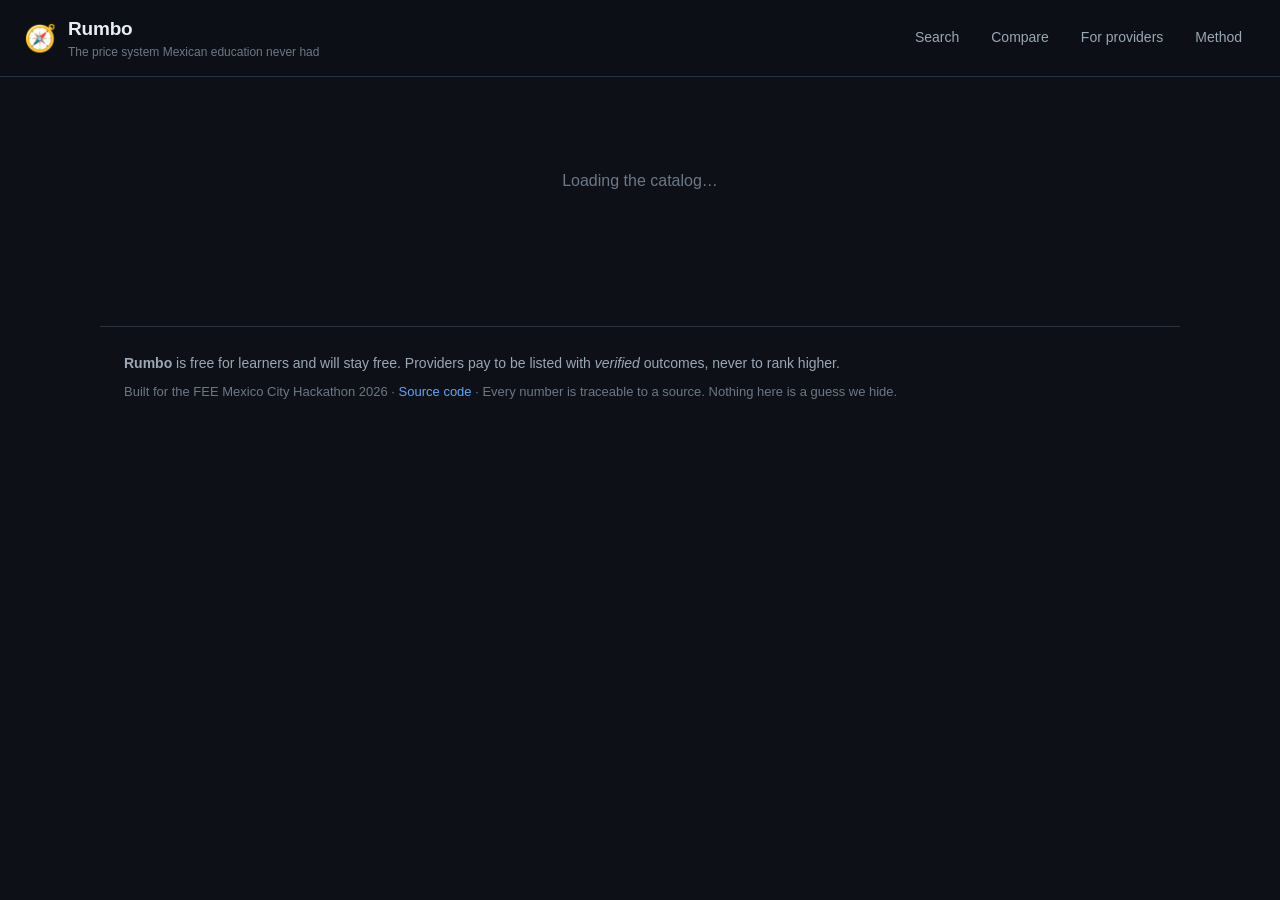
==== index.html @ 03a2d69b "feat: Rumbo web app - true-cost and payback comparison for every education path in Mexico City Stati" ====
<!DOCTYPE html>
<html lang="en">
<head>
<meta charset="utf-8" />
<meta name="viewport" content="width=device-width, initial-scale=1" />
<title>Rumbo &mdash; The price system Mexican education never had</title>
<meta name="description" content="Compare every education path in Mexico City by what it truly costs you and when it actually pays you back. Free for learners, forever." />
<meta property="og:title" content="Rumbo" />
<meta property="og:description" content="The price system Mexican education never had." />
<link rel="icon" href="data:image/svg+xml,%3Csvg xmlns='http://www.w3.org/2000/svg' viewBox='0 0 32 32'%3E%3Ctext y='26' font-size='26'%3E%F0%9F%A7%AD%3C/text%3E%3C/svg%3E" />
<link rel="stylesheet" href="./assets/styles.css" />
</head>
<body>
<a class="skip" href="#view">Skip to content</a>

<header class="topbar">
  <a class="brand" href="#/">
    <span class="brand-mark" aria-hidden="true">&#129517;</span>
    <span>
      <strong>Rumbo</strong>
      <em>The price system Mexican education never had</em>
    </span>
  </a>
  <nav>
    <a href="#/" data-nav="home">Search</a>
    <a href="#/routes" data-nav="routes">Compare</a>
    <a href="#/providers" data-nav="providers">For providers</a>
    <a href="#/method" data-nav="method">Method</a>
  </nav>
</header>

<main id="view" tabindex="-1">
  <div class="loading">Loading the catalog&hellip;</div>
</main>

<footer class="footer">
  <p>
    <strong>Rumbo</strong> is free for learners and will stay free. Providers pay to be
    listed with <em>verified</em> outcomes, never to rank higher.
  </p>
  <p class="muted">
    Built for the FEE Mexico City Hackathon 2026 &middot;
    <a href="https://github.com/hackathon-fee/rumbo" rel="noopener">Source code</a> &middot;
    Every number is traceable to a source. Nothing here is a guess we hide.
  </p>
</footer>

<script type="module" src="./assets/app.js"></script>
</body>
</html>
---- assets/styles.css ----
:root {
  --bg: #0d1117;
  --bg-2: #151b23;
  --bg-3: #1c2430;
  --line: #2a3441;
  --ink: #e6edf3;
  --ink-2: #9aa7b4;
  --ink-3: #6b7885;
  --accent: #4ade80;
  --accent-dim: #16653c;
  --warn: #fbbf24;
  --bad: #f87171;
  --brand: #60a5fa;
  --radius: 12px;
  --mono: ui-monospace, SFMono-Regular, "SF Mono", Menlo, monospace;
}

* { box-sizing: border-box; }

html { scroll-behavior: smooth; }

body {
  margin: 0;
  background: var(--bg);
  color: var(--ink);
  font: 16px/1.55 -apple-system, BlinkMacSystemFont, "Segoe UI", Roboto, Helvetica, Arial, sans-serif;
  -webkit-font-smoothing: antialiased;
}

a { color: var(--brand); text-decoration: none; }
a:hover { text-decoration: underline; }

.skip {
  position: absolute; left: -9999px; top: 0;
  background: var(--accent); color: #04180d; padding: 10px 16px; z-index: 100;
}
.skip:focus { left: 8px; top: 8px; }

/* ---------- top bar ---------- */
.topbar {
  display: flex; align-items: center; justify-content: space-between;
  gap: 24px; flex-wrap: wrap;
  padding: 14px 24px;
  border-bottom: 1px solid var(--line);
  background: rgba(13, 17, 23, 0.9);
  backdrop-filter: blur(8px);
  position: sticky; top: 0; z-index: 20;
}
.brand { display: flex; align-items: center; gap: 12px; color: var(--ink); }
.brand:hover { text-decoration: none; }
.brand-mark { font-size: 26px; line-height: 1; }
.brand strong { display: block; font-size: 19px; letter-spacing: -0.01em; }
.brand em { display: block; font-size: 12px; color: var(--ink-3); font-style: normal; }
.topbar nav { display: flex; gap: 4px; flex-wrap: wrap; }
.topbar nav a {
  color: var(--ink-2); font-size: 14px; padding: 7px 13px;
  border-radius: 999px; border: 1px solid transparent;
}
.topbar nav a:hover { color: var(--ink); background: var(--bg-2); text-decoration: none; }
.topbar nav a[aria-current="page"] {
  color: var(--ink); background: var(--bg-3); border-color: var(--line);
}

/* ---------- layout ---------- */
main { max-width: 1080px; margin: 0 auto; padding: 32px 24px 72px; }
main:focus { outline: none; }
.loading { color: var(--ink-3); padding: 60px 0; text-align: center; }

h1 { font-size: 34px; line-height: 1.15; letter-spacing: -0.02em; margin: 0 0 12px; }
h2 { font-size: 21px; margin: 40px 0 14px; letter-spacing: -0.01em; }
h3 { font-size: 16px; margin: 0 0 8px; }
.lede { font-size: 18px; color: var(--ink-2); max-width: 66ch; margin: 0 0 28px; }
.muted { color: var(--ink-3); font-size: 13px; }
.mono { font-family: var(--mono); }

/* ---------- hero search ---------- */
.hero { padding: 24px 0 8px; }
.ask { display: flex; gap: 10px; flex-wrap: wrap; margin: 0 0 14px; }
.ask input {
  flex: 1 1 380px; min-width: 0;
  background: var(--bg-2); border: 1px solid var(--line); color: var(--ink);
  padding: 15px 18px; font-size: 16px; border-radius: var(--radius);
}
.ask input:focus { outline: 2px solid var(--brand); outline-offset: -1px; }
.ask button {
  background: var(--accent); color: #04180d; border: 0; cursor: pointer;
  padding: 15px 26px; font-size: 16px; font-weight: 650; border-radius: var(--radius);
}
.ask button:hover { filter: brightness(1.08); }
.ask button:disabled { opacity: 0.55; cursor: wait; }

.chips { display: flex; gap: 8px; flex-wrap: wrap; margin-bottom: 10px; }
.chip {
  background: var(--bg-2); border: 1px solid var(--line); color: var(--ink-2);
  padding: 7px 13px; border-radius: 999px; font-size: 13px; cursor: pointer;
  text-align: left;
}
.chip:hover { color: var(--ink); border-color: var(--brand); }

.parsed {
  margin: 16px 0 0; padding: 13px 16px; border-radius: var(--radius);
  background: var(--bg-2); border: 1px solid var(--line); font-size: 14px;
}
.parsed b { color: var(--accent); font-family: var(--mono); }

/* ---------- stat strip ---------- */
.stats { display: flex; gap: 28px; flex-wrap: wrap; margin: 28px 0 0; }
.stat .n { font-size: 27px; font-weight: 680; letter-spacing: -0.02em; font-family: var(--mono); }
.stat .l { font-size: 12px; color: var(--ink-3); text-transform: uppercase; letter-spacing: 0.06em; }

/* ---------- controls ---------- */
.controls {
  display: flex; gap: 18px; flex-wrap: wrap; align-items: flex-end;
  padding: 16px; margin: 0 0 22px;
  background: var(--bg-2); border: 1px solid var(--line); border-radius: var(--radius);
}
.field { display: flex; flex-direction: column; gap: 5px; }
.field label { font-size: 11px; color: var(--ink-3); text-transform: uppercase; letter-spacing: 0.06em; }
.field input, .field select {
  background: var(--bg-3); border: 1px solid var(--line); color: var(--ink);
  padding: 8px 11px; border-radius: 8px; font-size: 14px; min-width: 130px;
}
.field input { font-family: var(--mono); }

/* ---------- cards ---------- */
.cards { display: grid; gap: 14px; }
.card {
  display: block; padding: 18px 20px; color: var(--ink);
  background: var(--bg-2); border: 1px solid var(--line); border-radius: var(--radius);
  transition: border-color 0.14s, transform 0.14s;
}
.card:hover { border-color: var(--brand); text-decoration: none; transform: translateY(-1px); }
.card-top { display: flex; justify-content: space-between; gap: 18px; align-items: flex-start; flex-wrap: wrap; }
.card h3 { font-size: 17px; }
.card .provider { color: var(--ink-2); font-size: 13px; }
.rank {
  font-family: var(--mono); font-size: 12px; color: var(--ink-3);
  border: 1px solid var(--line); border-radius: 6px; padding: 2px 7px; flex: 0 0 auto;
}
.payback { text-align: right; flex: 0 0 auto; }
.payback .big { font-size: 25px; font-weight: 680; font-family: var(--mono); letter-spacing: -0.02em; }
.payback .lbl { font-size: 11px; color: var(--ink-3); text-transform: uppercase; letter-spacing: 0.06em; }
.good { color: var(--accent); }
.mid { color: var(--warn); }
.bad { color: var(--bad); }

.metrics {
  display: grid; grid-template-columns: repeat(auto-fit, minmax(118px, 1fr));
  gap: 12px; margin-top: 15px; padding-top: 14px; border-top: 1px solid var(--line);
}
.metric .v { font-family: var(--mono); font-size: 15px; }
.metric .k { font-size: 11px; color: var(--ink-3); }

.tags { display: flex; gap: 7px; flex-wrap: wrap; margin-top: 13px; }
.tag {
  font-size: 11px; padding: 3px 9px; border-radius: 999px;
  background: var(--bg-3); border: 1px solid var(--line); color: var(--ink-2);
}
.tag.verified { color: var(--accent); border-color: var(--accent-dim); }
.tag.self_reported { color: var(--warn); border-color: #6b4e10; }
.tag.estimated { color: var(--ink-3); }
.tag.over { color: var(--bad); border-color: #6b2020; }

/* ---------- tables & charts ---------- */
.breakdown { width: 100%; border-collapse: collapse; font-size: 14px; margin: 8px 0 0; }
.breakdown th, .breakdown td { text-align: left; padding: 9px 12px; border-bottom: 1px solid var(--line); }
.breakdown th { color: var(--ink-3); font-weight: 500; font-size: 12px; text-transform: uppercase; letter-spacing: 0.05em; }
.breakdown td:last-child, .breakdown th:last-child { text-align: right; font-family: var(--mono); }
.breakdown tr.total td { font-weight: 680; border-bottom: 2px solid var(--line); }

.panel {
  background: var(--bg-2); border: 1px solid var(--line);
  border-radius: var(--radius); padding: 20px; margin: 0 0 18px;
}
.chart { width: 100%; height: auto; display: block; }
.chart-note { font-size: 12px; color: var(--ink-3); margin-top: 10px; }

.callout {
  border-left: 3px solid var(--accent); background: var(--bg-2);
  padding: 14px 18px; border-radius: 0 var(--radius) var(--radius) 0; margin: 18px 0;
}
.callout.warn { border-left-color: var(--warn); }

.grid2 { display: grid; grid-template-columns: repeat(auto-fit, minmax(280px, 1fr)); gap: 16px; }

/* ---------- forms ---------- */
form.lead { display: grid; gap: 11px; max-width: 460px; }
form.lead input, form.lead textarea {
  background: var(--bg-3); border: 1px solid var(--line); color: var(--ink);
  padding: 11px 13px; border-radius: 8px; font-size: 14px; font-family: inherit;
}
form.lead button {
  background: var(--accent); color: #04180d; border: 0; cursor: pointer;
  padding: 12px 20px; font-weight: 650; border-radius: 8px; font-size: 15px;
}
form.lead button:disabled { opacity: 0.55; cursor: wait; }
.form-msg { font-size: 14px; }
.form-msg.ok { color: var(--accent); }
.form-msg.err { color: var(--bad); }

.error {
  border: 1px solid #6b2020; background: #1f1113; color: #fca5a5;
  padding: 14px 18px; border-radius: var(--radius);
}

/* ---------- footer ---------- */
.footer {
  border-top: 1px solid var(--line); padding: 26px 24px 40px;
  max-width: 1080px; margin: 0 auto; font-size: 14px; color: var(--ink-2);
}
.footer p { margin: 0 0 7px; }

@media (max-width: 620px) {
  h1 { font-size: 27px; }
  main { padding: 24px 16px 56px; }
  .topbar { padding: 12px 16px; }
  .payback { text-align: left; }
}
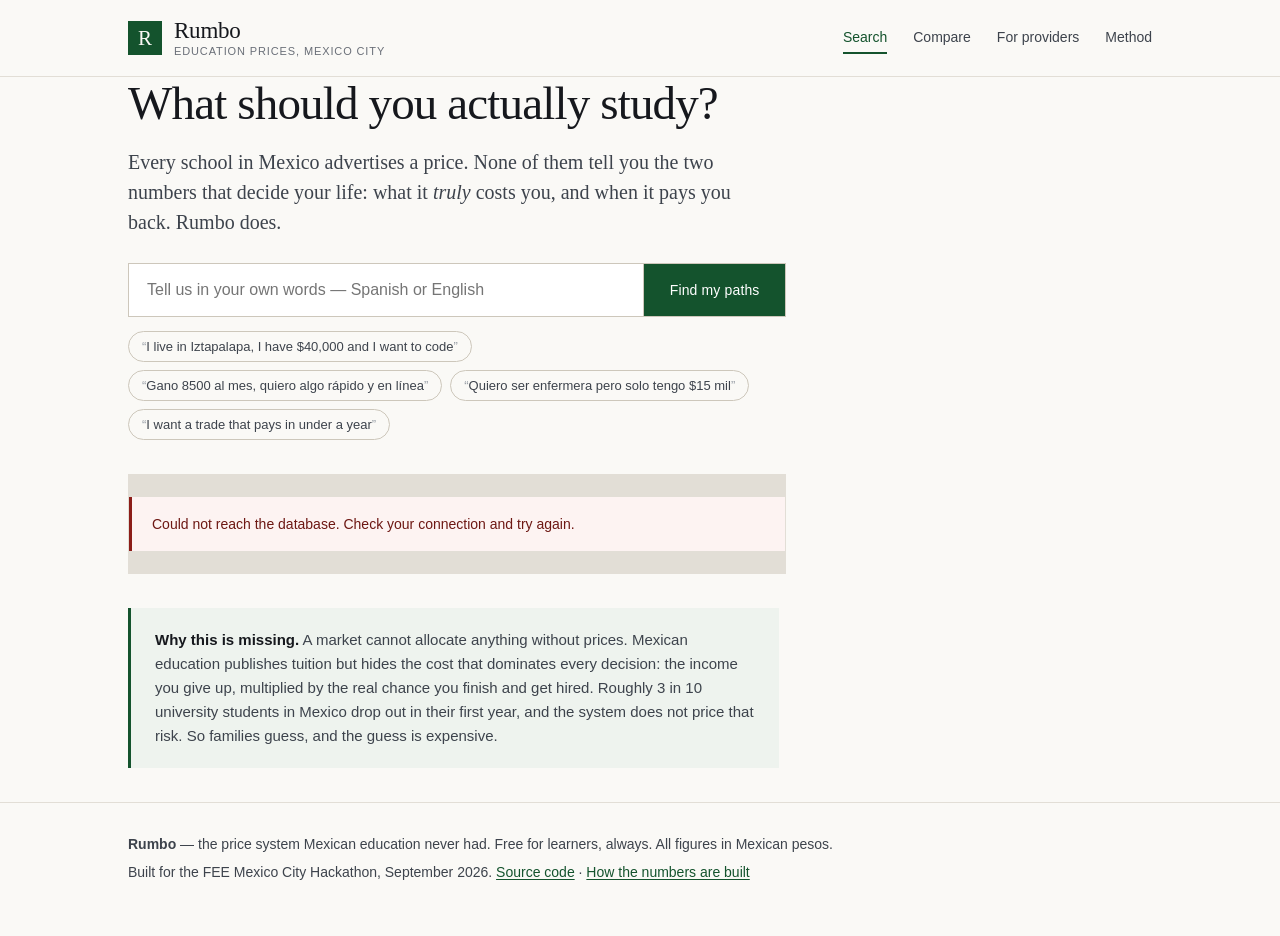
==== commit 5044dd30: "Redesign in a print-editorial style, move all copy to English, and harden search - Replace the dark " ====
--- a/index.html
+++ b/index.html
@@ -1,50 +1,58 @@
-<!DOCTYPE html>
+<!doctype html>
 <html lang="en">
-<head>
-<meta charset="utf-8" />
-<meta name="viewport" content="width=device-width, initial-scale=1" />
-<title>Rumbo &mdash; The price system Mexican education never had</title>
-<meta name="description" content="Compare every education path in Mexico City by what it truly costs you and when it actually pays you back. Free for learners, forever." />
-<meta property="og:title" content="Rumbo" />
-<meta property="og:description" content="The price system Mexican education never had." />
-<link rel="icon" href="data:image/svg+xml,%3Csvg xmlns='http://www.w3.org/2000/svg' viewBox='0 0 32 32'%3E%3Ctext y='26' font-size='26'%3E%F0%9F%A7%AD%3C/text%3E%3C/svg%3E" />
-<link rel="stylesheet" href="./assets/styles.css" />
-</head>
-<body>
-<a class="skip" href="#view">Skip to content</a>
+  <head>
+    <meta charset="utf-8" />
+    <meta name="viewport" content="width=device-width, initial-scale=1" />
+    <title>Rumbo — When does your education pay you back?</title>
+    <meta
+      name="description"
+      content="Compare every education path in Mexico City by what it truly costs you and when it pays you back. Free for learners, always."
+    />
+    <meta name="color-scheme" content="light" />
+    <link rel="preconnect" href="https://skbadqkzpdsfgszxgprf.supabase.co" crossorigin />
+    <link
+      rel="icon"
+      href="data:image/svg+xml,%3Csvg xmlns='http://www.w3.org/2000/svg' viewBox='0 0 32 32'%3E%3Crect width='32' height='32' fill='%2314532d'/%3E%3Ctext x='16' y='23' font-family='Georgia,serif' font-size='20' fill='%23faf9f6' text-anchor='middle'%3ER%3C/text%3E%3C/svg%3E"
+    />
+    <link rel="stylesheet" href="assets/styles.css" />
+  </head>
+  <body>
+    <a class="skip" href="#view">Skip to content</a>
 
-<header class="topbar">
-  <a class="brand" href="#/">
-    <span class="brand-mark" aria-hidden="true">&#129517;</span>
-    <span>
-      <strong>Rumbo</strong>
-      <em>The price system Mexican education never had</em>
-    </span>
-  </a>
-  <nav>
-    <a href="#/" data-nav="home">Search</a>
-    <a href="#/routes" data-nav="routes">Compare</a>
-    <a href="#/providers" data-nav="providers">For providers</a>
-    <a href="#/method" data-nav="method">Method</a>
-  </nav>
-</header>
+    <header class="masthead">
+      <div class="wrap masthead-inner">
+        <a class="brand" href="#/">
+          <span class="brand-mark">R</span>
+          <span class="brand-words">
+            <span class="brand-name">Rumbo</span>
+            <span class="brand-sub">Education prices, Mexico City</span>
+          </span>
+        </a>
+        <nav class="nav" aria-label="Main">
+          <a data-nav="home" href="#/">Search</a>
+          <a data-nav="routes" href="#/routes">Compare</a>
+          <a data-nav="providers" href="#/providers">For providers</a>
+          <a data-nav="method" href="#/method">Method</a>
+        </nav>
+      </div>
+    </header>
 
-<main id="view" tabindex="-1">
-  <div class="loading">Loading the catalog&hellip;</div>
-</main>
+    <main class="wrap" id="view"></main>
 
-<footer class="footer">
-  <p>
-    <strong>Rumbo</strong> is free for learners and will stay free. Providers pay to be
-    listed with <em>verified</em> outcomes, never to rank higher.
-  </p>
-  <p class="muted">
-    Built for the FEE Mexico City Hackathon 2026 &middot;
-    <a href="https://github.com/hackathon-fee/rumbo" rel="noopener">Source code</a> &middot;
-    Every number is traceable to a source. Nothing here is a guess we hide.
-  </p>
-</footer>
+    <footer class="footer">
+      <div class="wrap footer-inner">
+        <p>
+          <strong>Rumbo</strong> — the price system Mexican education never had.
+          Free for learners, always. All figures in Mexican pesos.
+        </p>
+        <p class="muted">
+          Built for the FEE Mexico City Hackathon, September 2026.
+          <a href="https://github.com/hackathon-fee/rumbo" rel="noopener" target="_blank">Source code</a>
+          &middot; <a href="#/method">How the numbers are built</a>
+        </p>
+      </div>
+    </footer>
 
-<script type="module" src="./assets/app.js"></script>
-</body>
+    <script type="module" src="assets/app.js"></script>
+  </body>
 </html>
--- a/assets/styles.css
+++ b/assets/styles.css
@@ -1,218 +1,860 @@
+/* Rumbo — print-editorial styling.
+ *
+ * Design intent: this tool tells a family that a "free" degree will cost them
+ * three hundred thousand pesos. That claim has to look like a financial
+ * document, not a startup landing page. So: paper background, serif headlines,
+ * hairline rules, tabular figures, exactly one accent colour, and no glow,
+ * gradients or neon anywhere.
+ */
+
 :root {
-  --bg: #0d1117;
-  --bg-2: #151b23;
-  --bg-3: #1c2430;
-  --line: #2a3441;
-  --ink: #e6edf3;
-  --ink-2: #9aa7b4;
-  --ink-3: #6b7885;
-  --accent: #4ade80;
-  --accent-dim: #16653c;
-  --warn: #fbbf24;
-  --bad: #f87171;
-  --brand: #60a5fa;
-  --radius: 12px;
-  --mono: ui-monospace, SFMono-Regular, "SF Mono", Menlo, monospace;
-}
-
-* { box-sizing: border-box; }
-
-html { scroll-behavior: smooth; }
+  --paper: #faf9f6;
+  --card: #ffffff;
+  --ink: #16181d;
+  --ink-soft: #3d434c;
+  --muted: #6a6f78;
+  --faint: #9aa0a8;
+  --line: #e2ded6;
+  --line-strong: #cdc7bb;
+  --accent: #14532d;
+  --accent-soft: #eef3ee;
+  --neg: #8c1d18;
+  --warn: #7c5210;
+  --warn-soft: #fbf6e9;
+
+  --serif: Georgia, "Iowan Old Style", "Times New Roman", Times, serif;
+  --sans: -apple-system, BlinkMacSystemFont, "Segoe UI", Roboto, Helvetica,
+    Arial, sans-serif;
+  --mono: ui-monospace, SFMono-Regular, "SF Mono", Menlo, Consolas, monospace;
+
+  --wrap: 1080px;
+}
+
+*,
+*::before,
+*::after {
+  box-sizing: border-box;
+}
+
+html {
+  -webkit-text-size-adjust: 100%;
+}
 
 body {
   margin: 0;
-  background: var(--bg);
+  background: var(--paper);
   color: var(--ink);
-  font: 16px/1.55 -apple-system, BlinkMacSystemFont, "Segoe UI", Roboto, Helvetica, Arial, sans-serif;
+  font-family: var(--sans);
+  font-size: 16px;
+  line-height: 1.6;
   -webkit-font-smoothing: antialiased;
 }
 
-a { color: var(--brand); text-decoration: none; }
-a:hover { text-decoration: underline; }
+.wrap {
+  max-width: var(--wrap);
+  margin: 0 auto;
+  padding: 0 28px;
+}
 
 .skip {
-  position: absolute; left: -9999px; top: 0;
-  background: var(--accent); color: #04180d; padding: 10px 16px; z-index: 100;
-}
-.skip:focus { left: 8px; top: 8px; }
-
-/* ---------- top bar ---------- */
-.topbar {
-  display: flex; align-items: center; justify-content: space-between;
-  gap: 24px; flex-wrap: wrap;
-  padding: 14px 24px;
+  position: absolute;
+  left: -9999px;
+}
+.skip:focus {
+  left: 12px;
+  top: 12px;
+  z-index: 10;
+  background: var(--card);
+  padding: 10px 14px;
+  border: 1px solid var(--ink);
+}
+
+/* ------------------------------- masthead ------------------------------- */
+
+.masthead {
   border-bottom: 1px solid var(--line);
-  background: rgba(13, 17, 23, 0.9);
-  backdrop-filter: blur(8px);
-  position: sticky; top: 0; z-index: 20;
-}
-.brand { display: flex; align-items: center; gap: 12px; color: var(--ink); }
-.brand:hover { text-decoration: none; }
-.brand-mark { font-size: 26px; line-height: 1; }
-.brand strong { display: block; font-size: 19px; letter-spacing: -0.01em; }
-.brand em { display: block; font-size: 12px; color: var(--ink-3); font-style: normal; }
-.topbar nav { display: flex; gap: 4px; flex-wrap: wrap; }
-.topbar nav a {
-  color: var(--ink-2); font-size: 14px; padding: 7px 13px;
-  border-radius: 999px; border: 1px solid transparent;
-}
-.topbar nav a:hover { color: var(--ink); background: var(--bg-2); text-decoration: none; }
-.topbar nav a[aria-current="page"] {
-  color: var(--ink); background: var(--bg-3); border-color: var(--line);
-}
-
-/* ---------- layout ---------- */
-main { max-width: 1080px; margin: 0 auto; padding: 32px 24px 72px; }
-main:focus { outline: none; }
-.loading { color: var(--ink-3); padding: 60px 0; text-align: center; }
-
-h1 { font-size: 34px; line-height: 1.15; letter-spacing: -0.02em; margin: 0 0 12px; }
-h2 { font-size: 21px; margin: 40px 0 14px; letter-spacing: -0.01em; }
-h3 { font-size: 16px; margin: 0 0 8px; }
-.lede { font-size: 18px; color: var(--ink-2); max-width: 66ch; margin: 0 0 28px; }
-.muted { color: var(--ink-3); font-size: 13px; }
-.mono { font-family: var(--mono); }
-
-/* ---------- hero search ---------- */
-.hero { padding: 24px 0 8px; }
-.ask { display: flex; gap: 10px; flex-wrap: wrap; margin: 0 0 14px; }
+  background: var(--paper);
+  position: sticky;
+  top: 0;
+  z-index: 5;
+}
+
+.masthead-inner {
+  display: flex;
+  align-items: center;
+  justify-content: space-between;
+  gap: 24px;
+  min-height: 76px;
+  flex-wrap: wrap;
+}
+
+.brand {
+  display: flex;
+  align-items: center;
+  gap: 12px;
+  text-decoration: none;
+  color: inherit;
+}
+
+.brand-mark {
+  width: 34px;
+  height: 34px;
+  flex: none;
+  background: var(--accent);
+  color: var(--paper);
+  font-family: var(--serif);
+  font-size: 21px;
+  line-height: 34px;
+  text-align: center;
+}
+
+.brand-words {
+  display: flex;
+  flex-direction: column;
+  line-height: 1.15;
+}
+
+.brand-name {
+  font-family: var(--serif);
+  font-size: 23px;
+  letter-spacing: -0.01em;
+}
+
+.brand-sub {
+  font-size: 11px;
+  letter-spacing: 0.08em;
+  text-transform: uppercase;
+  color: var(--muted);
+}
+
+.nav {
+  display: flex;
+  gap: 26px;
+  flex-wrap: wrap;
+}
+
+.nav a {
+  color: var(--ink-soft);
+  text-decoration: none;
+  font-size: 14px;
+  padding: 4px 0;
+  border-bottom: 2px solid transparent;
+}
+
+.nav a:hover {
+  color: var(--accent);
+}
+
+.nav a[aria-current="page"] {
+  color: var(--accent);
+  border-bottom-color: var(--accent);
+}
+
+/* -------------------------------- headings ------------------------------- */
+
+main {
+  padding-top: 46px;
+  padding-bottom: 80px;
+  min-height: 60vh;
+}
+
+h1 {
+  font-family: var(--serif);
+  font-size: clamp(31px, 4.4vw, 47px);
+  line-height: 1.14;
+  letter-spacing: -0.018em;
+  margin: 0 0 16px;
+  font-weight: 400;
+}
+
+h2 {
+  font-family: var(--serif);
+  font-size: 27px;
+  font-weight: 400;
+  letter-spacing: -0.01em;
+  margin: 52px 0 18px;
+  padding-bottom: 9px;
+  border-bottom: 1px solid var(--line);
+}
+
+h3 {
+  font-size: 12px;
+  font-weight: 600;
+  letter-spacing: 0.1em;
+  text-transform: uppercase;
+  color: var(--muted);
+  margin: 0 0 14px;
+}
+
+.lede {
+  font-family: var(--serif);
+  font-size: 20px;
+  line-height: 1.5;
+  color: var(--ink-soft);
+  max-width: 62ch;
+  margin: 0 0 26px;
+}
+
+p {
+  margin: 0 0 14px;
+}
+
+a {
+  color: var(--accent);
+  text-decoration-thickness: 1px;
+  text-underline-offset: 2px;
+}
+
+.muted {
+  color: var(--muted);
+  font-size: 14px;
+}
+
+.mono {
+  font-family: var(--mono);
+  font-size: 13px;
+}
+
+/* --------------------------------- search -------------------------------- */
+
+.hero {
+  max-width: 74ch;
+}
+
+.eyebrow {
+  font-size: 11px;
+  letter-spacing: 0.14em;
+  text-transform: uppercase;
+  color: var(--muted);
+  margin: 0 0 18px;
+}
+
+.ask {
+  display: flex;
+  gap: 0;
+  margin: 26px 0 14px;
+  border: 1px solid var(--line-strong);
+  background: var(--card);
+}
+
+.ask:focus-within {
+  border-color: var(--accent);
+}
+
 .ask input {
-  flex: 1 1 380px; min-width: 0;
-  background: var(--bg-2); border: 1px solid var(--line); color: var(--ink);
-  padding: 15px 18px; font-size: 16px; border-radius: var(--radius);
-}
-.ask input:focus { outline: 2px solid var(--brand); outline-offset: -1px; }
+  flex: 1 1 auto;
+  min-width: 0;
+  border: 0;
+  background: transparent;
+  padding: 17px 18px;
+  font-size: 16px;
+  font-family: var(--sans);
+  color: var(--ink);
+}
+
+.ask input:focus {
+  outline: none;
+}
+
 .ask button {
-  background: var(--accent); color: #04180d; border: 0; cursor: pointer;
-  padding: 15px 26px; font-size: 16px; font-weight: 650; border-radius: var(--radius);
-}
-.ask button:hover { filter: brightness(1.08); }
-.ask button:disabled { opacity: 0.55; cursor: wait; }
-
-.chips { display: flex; gap: 8px; flex-wrap: wrap; margin-bottom: 10px; }
+  flex: none;
+  border: 0;
+  border-left: 1px solid var(--line-strong);
+  background: var(--accent);
+  color: #fff;
+  padding: 0 26px;
+  font-size: 14px;
+  font-weight: 500;
+  letter-spacing: 0.01em;
+  cursor: pointer;
+}
+
+.ask button:hover:not(:disabled) {
+  background: #0d3b20;
+}
+
+.ask button:disabled {
+  background: var(--faint);
+  cursor: progress;
+}
+
+.chips {
+  display: flex;
+  flex-wrap: wrap;
+  gap: 8px;
+  margin-bottom: 26px;
+}
+
 .chip {
-  background: var(--bg-2); border: 1px solid var(--line); color: var(--ink-2);
-  padding: 7px 13px; border-radius: 999px; font-size: 13px; cursor: pointer;
+  border: 1px solid var(--line-strong);
+  background: transparent;
+  color: var(--ink-soft);
+  font-family: var(--sans);
+  font-size: 13px;
+  padding: 7px 13px;
+  border-radius: 999px;
+  cursor: pointer;
+}
+
+.chip::before {
+  content: "“";
+  color: var(--faint);
+}
+
+.chip::after {
+  content: "”";
+  color: var(--faint);
+}
+
+.chip:hover {
+  border-color: var(--accent);
+  color: var(--accent);
+  background: var(--accent-soft);
+}
+
+/* --------------------------------- stats --------------------------------- */
+
+.stats {
+  display: grid;
+  grid-template-columns: repeat(auto-fit, minmax(140px, 1fr));
+  gap: 1px;
+  background: var(--line);
+  border: 1px solid var(--line);
+  margin: 34px 0;
+}
+
+.stat {
+  background: var(--paper);
+  padding: 18px 20px;
+}
+
+.stat .n {
+  font-family: var(--serif);
+  font-size: 32px;
+  line-height: 1.1;
+  font-variant-numeric: tabular-nums;
+}
+
+.stat .l {
+  font-size: 12px;
+  color: var(--muted);
+  margin-top: 4px;
+}
+
+/* -------------------------------- callouts ------------------------------- */
+
+.callout {
+  border-left: 3px solid var(--accent);
+  background: var(--accent-soft);
+  padding: 20px 24px;
+  margin: 34px 0;
+  font-size: 15px;
+  color: var(--ink-soft);
+  max-width: 78ch;
+}
+
+.callout.warn {
+  border-left-color: var(--warn);
+  background: var(--warn-soft);
+}
+
+.callout strong {
+  color: var(--ink);
+}
+
+/* --------------------------------- panels -------------------------------- */
+
+.panel {
+  background: var(--card);
+  border: 1px solid var(--line);
+  padding: 24px;
+  margin: 22px 0;
+}
+
+.grid2 {
+  display: grid;
+  grid-template-columns: repeat(auto-fit, minmax(320px, 1fr));
+  gap: 22px;
+  margin: 22px 0;
+}
+
+.grid2 .panel {
+  margin: 0;
+}
+
+.panel ul {
+  margin: 0 0 12px;
+  padding-left: 20px;
+}
+
+.panel li {
+  margin-bottom: 7px;
+}
+
+/* -------------------------------- controls ------------------------------- */
+
+.controls {
+  display: grid;
+  grid-template-columns: repeat(auto-fit, minmax(170px, 1fr));
+  gap: 1px;
+  background: var(--line);
+  border: 1px solid var(--line);
+  margin: 24px 0;
+}
+
+.controls .field {
+  background: var(--card);
+  padding: 12px 15px;
+  display: flex;
+  flex-direction: column;
+  gap: 5px;
+}
+
+.controls label {
+  font-size: 11px;
+  letter-spacing: 0.06em;
+  text-transform: uppercase;
+  color: var(--muted);
+}
+
+.controls input,
+.controls select {
+  border: 0;
+  border-bottom: 1px solid var(--line);
+  background: transparent;
+  padding: 5px 0;
+  font-size: 15px;
+  font-family: var(--sans);
+  color: var(--ink);
+  font-variant-numeric: tabular-nums;
+  width: 100%;
+}
+
+.controls input:focus,
+.controls select:focus {
+  outline: none;
+  border-bottom-color: var(--accent);
+}
+
+.parsed {
+  font-size: 14px;
+  color: var(--ink-soft);
+  background: var(--card);
+  border: 1px solid var(--line);
+  border-left: 3px solid var(--accent);
+  padding: 12px 16px;
+  margin-bottom: 22px;
+}
+
+.parsed b {
+  font-weight: 600;
+}
+
+.toolbar {
+  display: flex;
+  align-items: baseline;
+  justify-content: space-between;
+  gap: 16px;
+  flex-wrap: wrap;
+  border-bottom: 1px solid var(--line);
+  padding-bottom: 10px;
+  margin-bottom: 22px;
+}
+
+.count {
+  font-size: 13px;
+  color: var(--muted);
+  font-variant-numeric: tabular-nums;
+}
+
+.linkish {
+  border: 0;
+  background: none;
+  color: var(--accent);
+  font-family: var(--sans);
+  font-size: 13px;
+  cursor: pointer;
+  padding: 0;
+  text-decoration: underline;
+  text-underline-offset: 2px;
+}
+
+/* --------------------------------- cards --------------------------------- */
+
+.cards {
+  display: flex;
+  flex-direction: column;
+  gap: 0;
+  border-top: 1px solid var(--line);
+}
+
+.card {
+  display: block;
+  text-decoration: none;
+  color: inherit;
+  background: var(--card);
+  border: 1px solid var(--line);
+  border-top: 0;
+  padding: 22px 24px;
+}
+
+.card:hover {
+  background: #fffdf8;
+  border-left: 3px solid var(--accent);
+  padding-left: 22px;
+}
+
+.card-top {
+  display: flex;
+  align-items: flex-start;
+  justify-content: space-between;
+  gap: 20px;
+}
+
+.card h3 {
+  font-family: var(--serif);
+  font-size: 21px;
+  font-weight: 400;
+  text-transform: none;
+  letter-spacing: -0.01em;
+  color: var(--ink);
+  margin: 4px 0 3px;
+}
+
+.rank {
+  font-family: var(--mono);
+  font-size: 12px;
+  color: var(--faint);
+}
+
+.provider {
+  font-size: 13px;
+  color: var(--muted);
+}
+
+.payback {
+  text-align: right;
+  flex: none;
+}
+
+.payback .big {
+  font-family: var(--serif);
+  font-size: 29px;
+  line-height: 1.1;
+  font-variant-numeric: tabular-nums;
+  white-space: nowrap;
+}
+
+.payback .lbl {
+  font-size: 11px;
+  letter-spacing: 0.07em;
+  text-transform: uppercase;
+  color: var(--muted);
+  margin-top: 2px;
+}
+
+.good {
+  color: var(--accent);
+}
+.bad {
+  color: var(--neg);
+}
+.mid {
+  color: var(--warn);
+}
+
+.metrics {
+  display: grid;
+  grid-template-columns: repeat(auto-fit, minmax(118px, 1fr));
+  gap: 14px 22px;
+  margin: 20px 0 16px;
+  padding-top: 16px;
+  border-top: 1px solid var(--line);
+}
+
+.metric .v {
+  font-family: var(--mono);
+  font-size: 15px;
+  font-variant-numeric: tabular-nums;
+}
+
+.metric .k {
+  font-size: 11px;
+  color: var(--muted);
+  margin-top: 2px;
+}
+
+/* ---------------------------------- tags --------------------------------- */
+
+.tags {
+  display: flex;
+  flex-wrap: wrap;
+  gap: 6px;
+}
+
+.tag {
+  font-size: 11px;
+  letter-spacing: 0.04em;
+  color: var(--muted);
+  border: 1px solid var(--line-strong);
+  padding: 3px 9px;
+  border-radius: 2px;
+  white-space: nowrap;
+}
+
+.tag.verified {
+  color: var(--accent);
+  border-color: #bcd3c2;
+  background: var(--accent-soft);
+}
+
+.tag.self_reported {
+  color: var(--warn);
+  border-color: #e6d4a8;
+  background: var(--warn-soft);
+}
+
+.tag.over {
+  color: var(--neg);
+  border-color: #e2bdba;
+  background: #fdf3f2;
+}
+
+/* --------------------------------- tables -------------------------------- */
+
+.breakdown {
+  width: 100%;
+  border-collapse: collapse;
+  font-size: 14px;
+}
+
+.breakdown th,
+.breakdown td {
   text-align: left;
-}
-.chip:hover { color: var(--ink); border-color: var(--brand); }
-
-.parsed {
-  margin: 16px 0 0; padding: 13px 16px; border-radius: var(--radius);
-  background: var(--bg-2); border: 1px solid var(--line); font-size: 14px;
-}
-.parsed b { color: var(--accent); font-family: var(--mono); }
-
-/* ---------- stat strip ---------- */
-.stats { display: flex; gap: 28px; flex-wrap: wrap; margin: 28px 0 0; }
-.stat .n { font-size: 27px; font-weight: 680; letter-spacing: -0.02em; font-family: var(--mono); }
-.stat .l { font-size: 12px; color: var(--ink-3); text-transform: uppercase; letter-spacing: 0.06em; }
-
-/* ---------- controls ---------- */
-.controls {
-  display: flex; gap: 18px; flex-wrap: wrap; align-items: flex-end;
-  padding: 16px; margin: 0 0 22px;
-  background: var(--bg-2); border: 1px solid var(--line); border-radius: var(--radius);
-}
-.field { display: flex; flex-direction: column; gap: 5px; }
-.field label { font-size: 11px; color: var(--ink-3); text-transform: uppercase; letter-spacing: 0.06em; }
-.field input, .field select {
-  background: var(--bg-3); border: 1px solid var(--line); color: var(--ink);
-  padding: 8px 11px; border-radius: 8px; font-size: 14px; min-width: 130px;
-}
-.field input { font-family: var(--mono); }
-
-/* ---------- cards ---------- */
-.cards { display: grid; gap: 14px; }
-.card {
-  display: block; padding: 18px 20px; color: var(--ink);
-  background: var(--bg-2); border: 1px solid var(--line); border-radius: var(--radius);
-  transition: border-color 0.14s, transform 0.14s;
-}
-.card:hover { border-color: var(--brand); text-decoration: none; transform: translateY(-1px); }
-.card-top { display: flex; justify-content: space-between; gap: 18px; align-items: flex-start; flex-wrap: wrap; }
-.card h3 { font-size: 17px; }
-.card .provider { color: var(--ink-2); font-size: 13px; }
-.rank {
-  font-family: var(--mono); font-size: 12px; color: var(--ink-3);
-  border: 1px solid var(--line); border-radius: 6px; padding: 2px 7px; flex: 0 0 auto;
-}
-.payback { text-align: right; flex: 0 0 auto; }
-.payback .big { font-size: 25px; font-weight: 680; font-family: var(--mono); letter-spacing: -0.02em; }
-.payback .lbl { font-size: 11px; color: var(--ink-3); text-transform: uppercase; letter-spacing: 0.06em; }
-.good { color: var(--accent); }
-.mid { color: var(--warn); }
-.bad { color: var(--bad); }
-
-.metrics {
-  display: grid; grid-template-columns: repeat(auto-fit, minmax(118px, 1fr));
-  gap: 12px; margin-top: 15px; padding-top: 14px; border-top: 1px solid var(--line);
-}
-.metric .v { font-family: var(--mono); font-size: 15px; }
-.metric .k { font-size: 11px; color: var(--ink-3); }
-
-.tags { display: flex; gap: 7px; flex-wrap: wrap; margin-top: 13px; }
-.tag {
-  font-size: 11px; padding: 3px 9px; border-radius: 999px;
-  background: var(--bg-3); border: 1px solid var(--line); color: var(--ink-2);
-}
-.tag.verified { color: var(--accent); border-color: var(--accent-dim); }
-.tag.self_reported { color: var(--warn); border-color: #6b4e10; }
-.tag.estimated { color: var(--ink-3); }
-.tag.over { color: var(--bad); border-color: #6b2020; }
-
-/* ---------- tables & charts ---------- */
-.breakdown { width: 100%; border-collapse: collapse; font-size: 14px; margin: 8px 0 0; }
-.breakdown th, .breakdown td { text-align: left; padding: 9px 12px; border-bottom: 1px solid var(--line); }
-.breakdown th { color: var(--ink-3); font-weight: 500; font-size: 12px; text-transform: uppercase; letter-spacing: 0.05em; }
-.breakdown td:last-child, .breakdown th:last-child { text-align: right; font-family: var(--mono); }
-.breakdown tr.total td { font-weight: 680; border-bottom: 2px solid var(--line); }
-
-.panel {
-  background: var(--bg-2); border: 1px solid var(--line);
-  border-radius: var(--radius); padding: 20px; margin: 0 0 18px;
-}
-.chart { width: 100%; height: auto; display: block; }
-.chart-note { font-size: 12px; color: var(--ink-3); margin-top: 10px; }
-
-.callout {
-  border-left: 3px solid var(--accent); background: var(--bg-2);
-  padding: 14px 18px; border-radius: 0 var(--radius) var(--radius) 0; margin: 18px 0;
-}
-.callout.warn { border-left-color: var(--warn); }
-
-.grid2 { display: grid; grid-template-columns: repeat(auto-fit, minmax(280px, 1fr)); gap: 16px; }
-
-/* ---------- forms ---------- */
-form.lead { display: grid; gap: 11px; max-width: 460px; }
-form.lead input, form.lead textarea {
-  background: var(--bg-3); border: 1px solid var(--line); color: var(--ink);
-  padding: 11px 13px; border-radius: 8px; font-size: 14px; font-family: inherit;
-}
-form.lead button {
-  background: var(--accent); color: #04180d; border: 0; cursor: pointer;
-  padding: 12px 20px; font-weight: 650; border-radius: 8px; font-size: 15px;
-}
-form.lead button:disabled { opacity: 0.55; cursor: wait; }
-.form-msg { font-size: 14px; }
-.form-msg.ok { color: var(--accent); }
-.form-msg.err { color: var(--bad); }
+  padding: 9px 0;
+  border-bottom: 1px solid var(--line);
+  vertical-align: top;
+}
+
+.breakdown th {
+  font-weight: 400;
+  color: var(--ink-soft);
+  padding-right: 16px;
+}
+
+.breakdown td {
+  text-align: right;
+  font-family: var(--mono);
+  font-variant-numeric: tabular-nums;
+  white-space: nowrap;
+}
+
+.breakdown tr.total th,
+.breakdown tr.total td {
+  border-top: 1px solid var(--line-strong);
+  border-bottom: 2px solid var(--ink);
+  font-weight: 600;
+  color: var(--ink);
+}
+
+.breakdown tr:last-child th,
+.breakdown tr:last-child td {
+  border-bottom: 0;
+}
+
+.table-wide td {
+  text-align: left;
+  white-space: normal;
+  font-family: var(--sans);
+}
+
+/* --------------------------------- chart --------------------------------- */
+
+.chart {
+  width: 100%;
+  height: auto;
+  display: block;
+  margin: 4px 0 12px;
+}
+
+.chart-note {
+  font-size: 14px;
+  color: var(--muted);
+  margin: 0;
+  max-width: 72ch;
+}
+
+/* ---------------------------------- form --------------------------------- */
+
+.lead {
+  display: grid;
+  gap: 10px;
+  max-width: 460px;
+}
+
+.lead input,
+.lead textarea {
+  border: 1px solid var(--line-strong);
+  background: var(--card);
+  padding: 11px 13px;
+  font-size: 15px;
+  font-family: var(--sans);
+  color: var(--ink);
+  width: 100%;
+  resize: vertical;
+}
+
+.lead input:focus,
+.lead textarea:focus {
+  outline: none;
+  border-color: var(--accent);
+}
+
+.lead button {
+  justify-self: start;
+  border: 0;
+  background: var(--accent);
+  color: #fff;
+  padding: 11px 22px;
+  font-size: 14px;
+  font-family: var(--sans);
+  cursor: pointer;
+}
+
+.lead button:hover:not(:disabled) {
+  background: #0d3b20;
+}
+
+.lead button:disabled {
+  background: var(--faint);
+}
+
+.form-msg {
+  font-size: 14px;
+  min-height: 20px;
+}
+
+.form-msg.ok {
+  color: var(--accent);
+}
+
+.form-msg.err {
+  color: var(--neg);
+}
+
+/* ------------------------------ status states ---------------------------- */
+
+.loading {
+  color: var(--muted);
+  font-size: 14px;
+  padding: 30px 0;
+}
+
+.loading::after {
+  content: " ";
+  animation: dots 1.2s steps(4, end) infinite;
+}
+
+@keyframes dots {
+  0% {
+    content: "";
+  }
+  25% {
+    content: ".";
+  }
+  50% {
+    content: "..";
+  }
+  75% {
+    content: "...";
+  }
+}
 
 .error {
-  border: 1px solid #6b2020; background: #1f1113; color: #fca5a5;
-  padding: 14px 18px; border-radius: var(--radius);
-}
-
-/* ---------- footer ---------- */
+  border-left: 3px solid var(--neg);
+  background: #fdf3f2;
+  color: #6d1713;
+  padding: 16px 20px;
+  font-size: 14px;
+  margin: 22px 0;
+}
+
+.empty {
+  background: var(--card);
+  border: 1px solid var(--line);
+  padding: 34px 24px;
+  text-align: center;
+}
+
+.empty p {
+  color: var(--muted);
+  font-size: 15px;
+  max-width: 52ch;
+  margin: 0 auto 14px;
+}
+
+/* --------------------------------- footer -------------------------------- */
+
 .footer {
-  border-top: 1px solid var(--line); padding: 26px 24px 40px;
-  max-width: 1080px; margin: 0 auto; font-size: 14px; color: var(--ink-2);
-}
-.footer p { margin: 0 0 7px; }
-
-@media (max-width: 620px) {
-  h1 { font-size: 27px; }
-  main { padding: 24px 16px 56px; }
-  .topbar { padding: 12px 16px; }
-  .payback { text-align: left; }
-}
+  border-top: 1px solid var(--line);
+  padding: 30px 0 46px;
+  background: var(--paper);
+}
+
+.footer-inner p {
+  margin: 0 0 6px;
+  font-size: 14px;
+  color: var(--ink-soft);
+}
+
+/* ------------------------------- responsive ------------------------------ */
+
+@media (max-width: 720px) {
+  .wrap {
+    padding: 0 18px;
+  }
+  main {
+    padding-top: 32px;
+  }
+  .masthead-inner {
+    min-height: 64px;
+    padding-top: 10px;
+    padding-bottom: 10px;
+  }
+  .nav {
+    gap: 18px;
+    width: 100%;
+    overflow-x: auto;
+  }
+  .ask {
+    flex-direction: column;
+  }
+  .ask button {
+    border-left: 0;
+    border-top: 1px solid var(--line-strong);
+    padding: 15px;
+  }
+  .card-top {
+    flex-direction: column;
+    gap: 12px;
+  }
+  .payback {
+    text-align: left;
+  }
+  h2 {
+    margin-top: 38px;
+  }
+}
+
+@media print {
+  .masthead,
+  .nav,
+  .chips,
+  .ask,
+  .lead {
+    display: none;
+  }
+  body {
+    background: #fff;
+  }
+}
